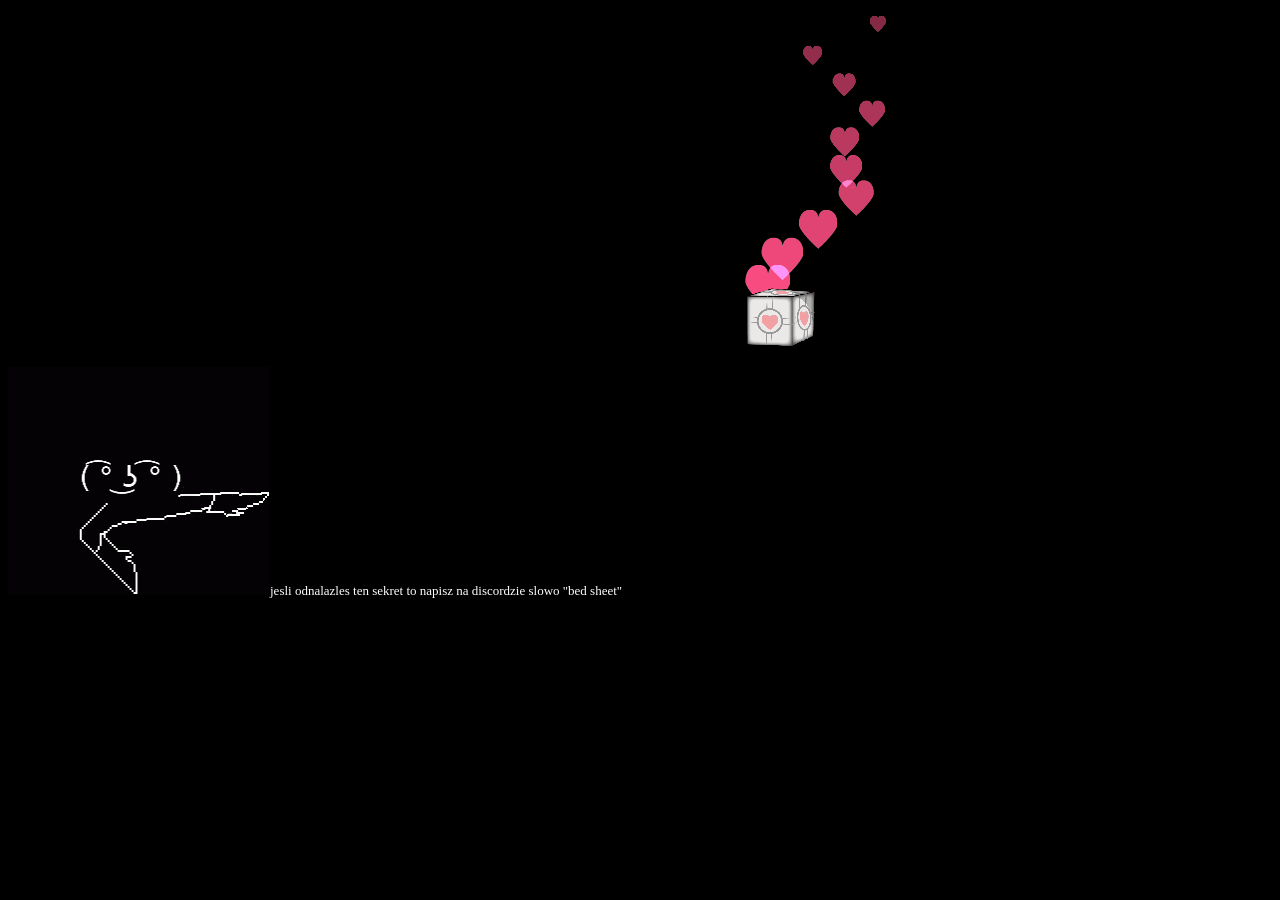
==== index4.html @ c1569e2e "Add files via upload" ====
<!DOCTYPE html>
<html>
<body bgcolor="#000000">
	<center><img src=memuszki/inari/black.png alt="" width="400" height="100"><img src=memuszki/inari/mmm.jpg alt="" height="990"><img src=memuszki/inari/uwu.gif alt=""></center><img src=memuszki/inari/tenor.gif alt=""><font size="2"><text style="color:white;">jesli odnalazles ten sekret to napisz na discordzie slowo "bed sheet"</text></font>

</body>
</html>
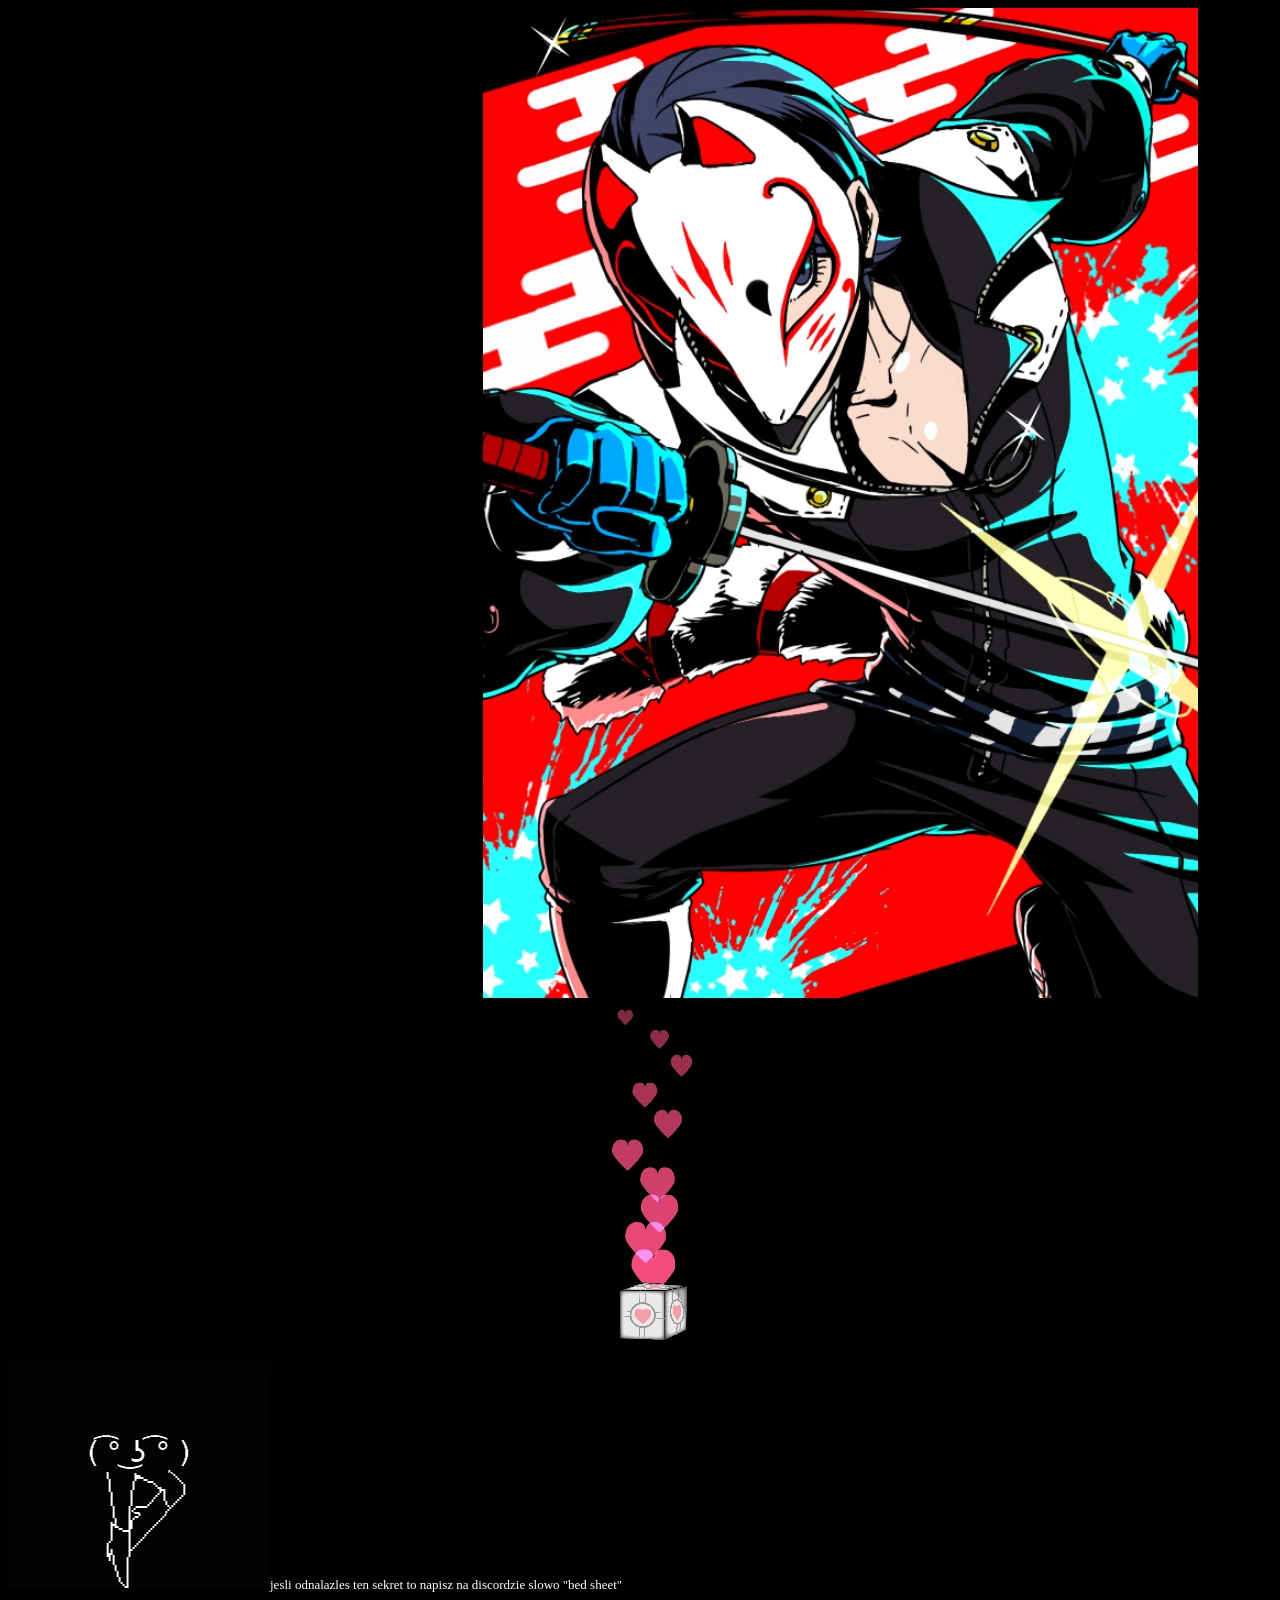
==== commit 9f99de48: "Update index4.html" ====
--- a/index4.html
+++ b/index4.html
@@ -1,7 +1,7 @@
 <!DOCTYPE html>
 <html>
 <body bgcolor="#000000">
-	<center><img src=memuszki/inari/black.png alt="" width="400" height="100"><img src=memuszki/inari/mmm.jpg alt="" height="990"><img src=memuszki/inari/uwu.gif alt=""></center><img src=memuszki/inari/tenor.gif alt=""><font size="2"><text style="color:white;">jesli odnalazles ten sekret to napisz na discordzie slowo "bed sheet"</text></font>
+	<center><img src=memuszki/inari/black.png alt="" width="400" height="100"><img src=memuszki/inari/8.jpg alt="" height="990"><img src=memuszki/inari/uwu.gif alt=""></center><img src=memuszki/inari/tenor.gif alt=""><font size="2"><text style="color:white;">jesli odnalazles ten sekret to napisz na discordzie slowo "bed sheet"</text></font>
 
 </body>
 </html>
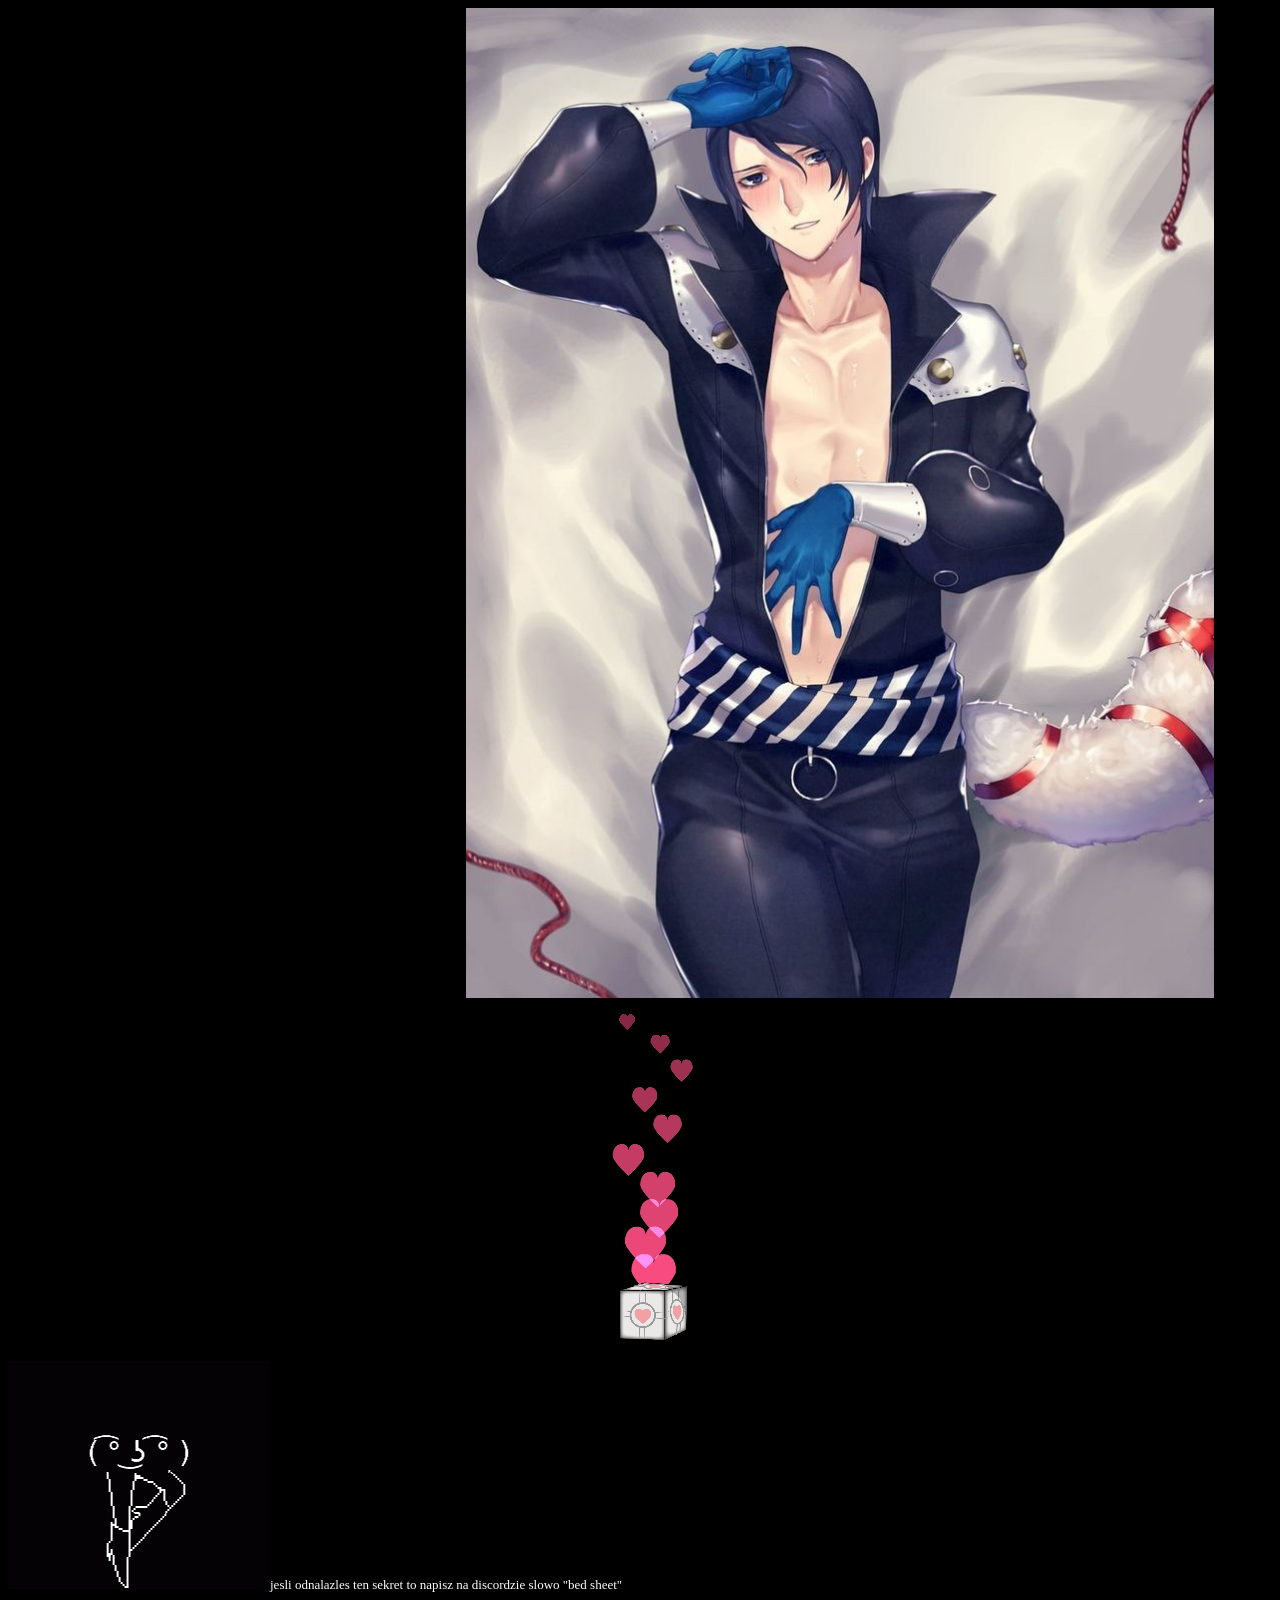
==== commit fde7e2c3: "Update index4.html" ====
--- a/index4.html
+++ b/index4.html
@@ -1,7 +1,7 @@
 <!DOCTYPE html>
 <html>
 <body bgcolor="#000000">
-	<center><img src=memuszki/inari/black.png alt="" width="400" height="100"><img src=memuszki/inari/8.jpg alt="" height="990"><img src=memuszki/inari/uwu.gif alt=""></center><img src=memuszki/inari/tenor.gif alt=""><font size="2"><text style="color:white;">jesli odnalazles ten sekret to napisz na discordzie slowo "bed sheet"</text></font>
+	<center><img src=memuszki/inari/black.png alt="" width="400" height="100"><img src=memuszki/inari/mmm.jpg alt="" height="990"><img src=memuszki/inari/uwu.gif alt=""></center><img src=memuszki/inari/tenor.gif alt=""><font size="2"><text style="color:white;">jesli odnalazles ten sekret to napisz na discordzie slowo "bed sheet"</text></font>
 
 </body>
 </html>
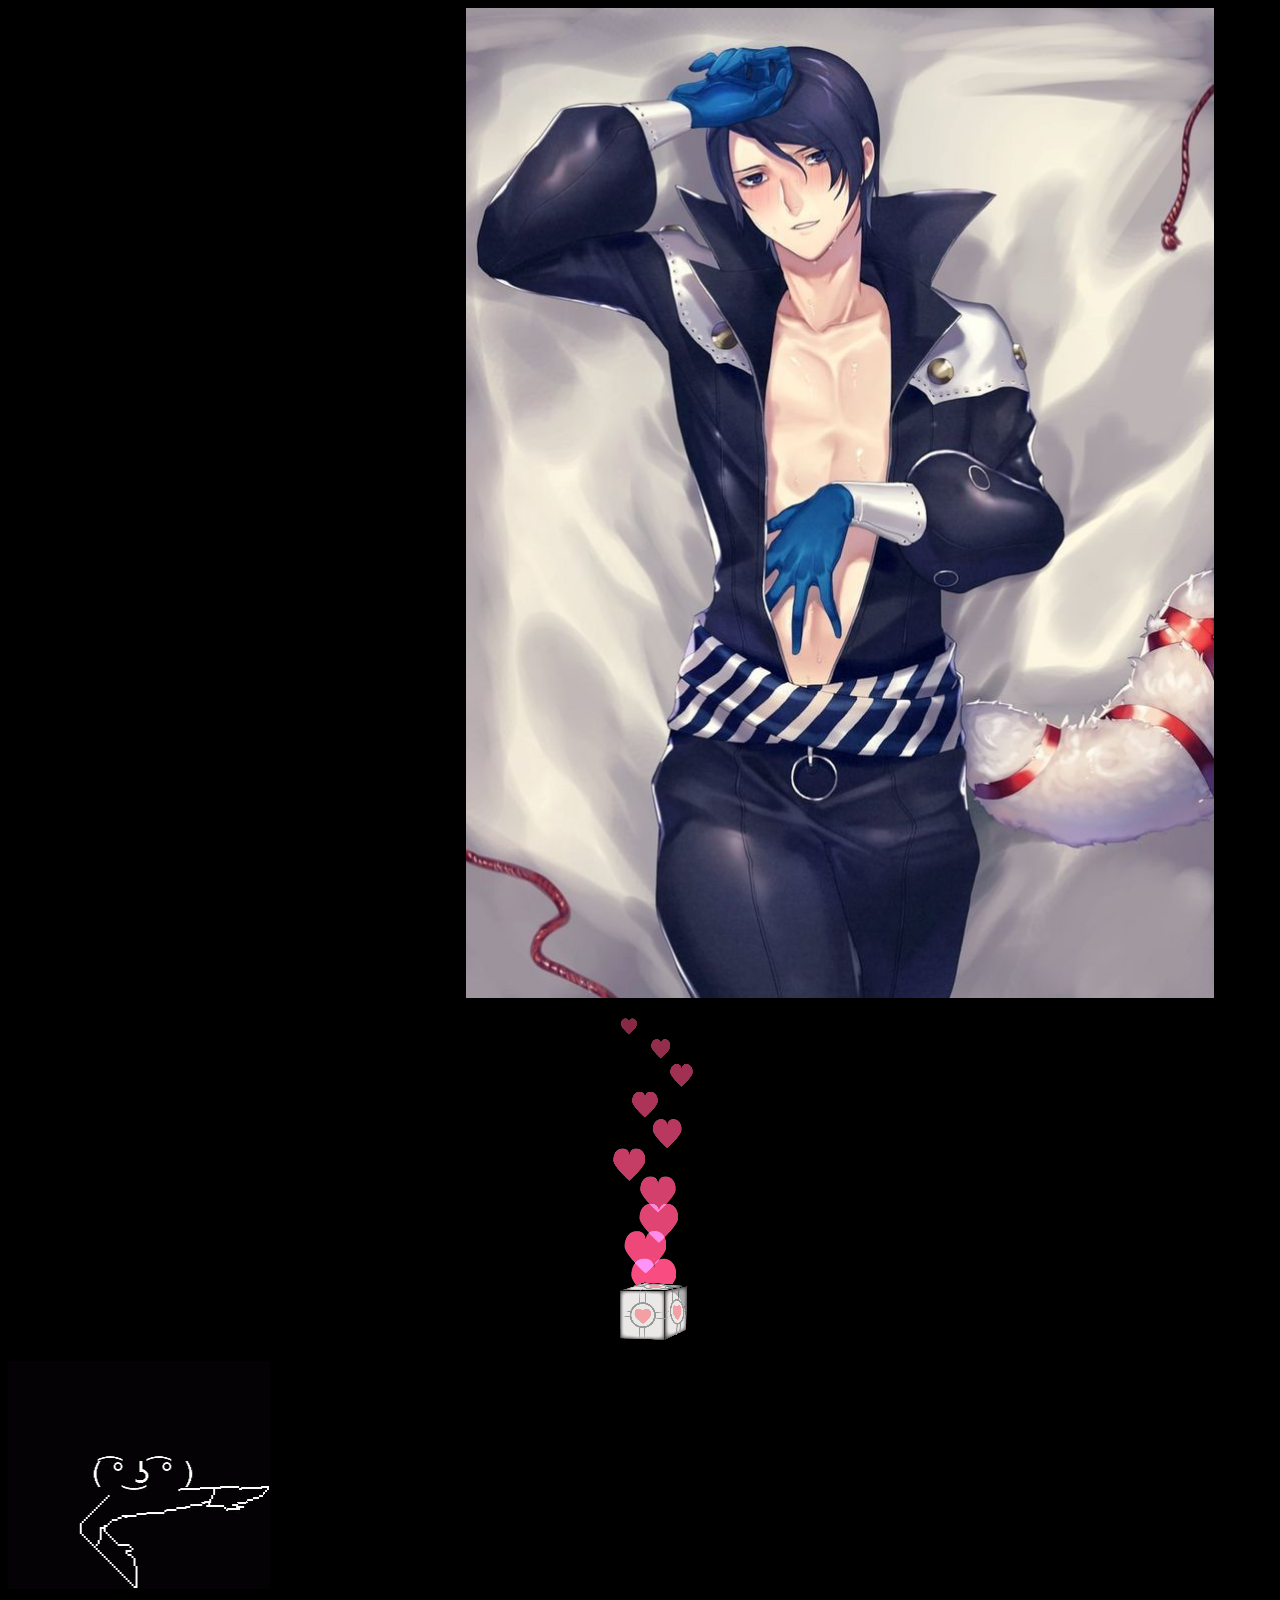
==== commit af1e99be: "Update index4.html" ====
--- a/index4.html
+++ b/index4.html
@@ -1,7 +1,6 @@
 <!DOCTYPE html>
 <html>
 <body bgcolor="#000000">
-	<center><img src=memuszki/inari/black.png alt="" width="400" height="100"><img src=memuszki/inari/mmm.jpg alt="" height="990"><img src=memuszki/inari/uwu.gif alt=""></center><img src=memuszki/inari/tenor.gif alt=""><font size="2"><text style="color:white;">jesli odnalazles ten sekret to napisz na discordzie slowo "bed sheet"</text></font>
-
+	<center><img src=memuszki/inari/black.png alt="" width="400" height="100"><img src=memuszki/inari/mmm.jpg alt="" height="990"><img src=memuszki/inari/uwu.gif alt=""></center><img src=memuszki/inari/tenor.gif alt="">
 </body>
 </html>
